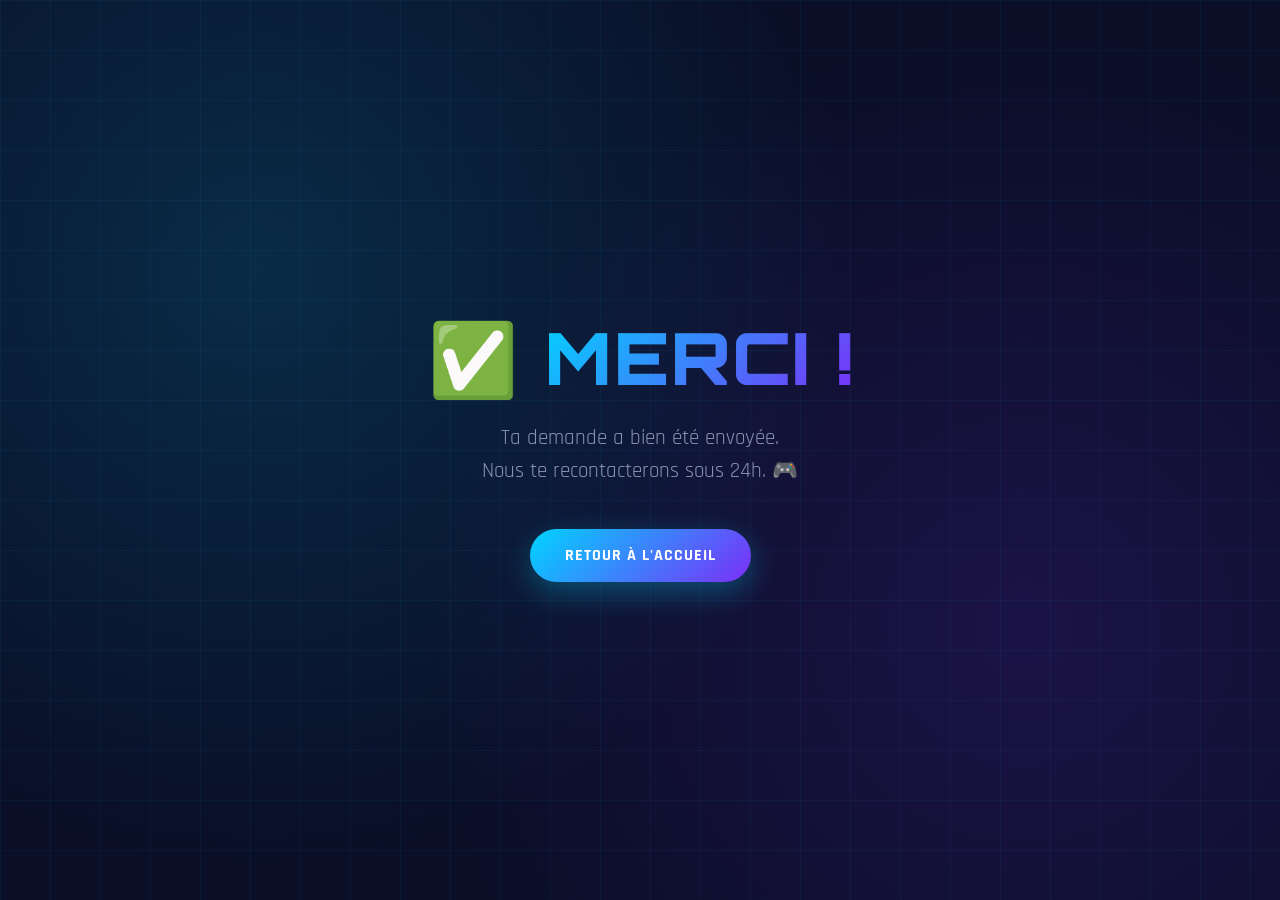
==== merci.html @ e22d6430 "Add files via upload" ====
<!DOCTYPE html>
<html lang="fr">
<head>
    <meta charset="UTF-8">
    <title>Merci ! - ProFortnite Coaching</title>
    <link rel="stylesheet" href="style.css">
    <link href="https://fonts.googleapis.com/css2?family=Orbitron:wght@400;700;900&family=Rajdhani:wght@400;600;700&display=swap" rel="stylesheet">
</head>
<body>
    <section class="hero" style="min-height: 100vh; display: flex; align-items: center; justify-content: center;">
        <div class="hero-bg"></div>
        <div class="hero-content" style="text-align: center;">
            <h1 class="hero-title">✅ <span class="gradient-text">MERCI !</span></h1>
            <p class="hero-subtitle">Ta demande a bien été envoyée.<br>Nous te recontacterons sous 24h. 🎮</p>
            <div class="hero-buttons" style="margin-top: 30px;">
                <a href="index.html" class="btn btn-primary">Retour à l'accueil</a>
            </div>
        </div>
    </section>
</body>
</html>
---- style.css ----
/* Reset & Base */
* {
    margin: 0;
    padding: 0;
    box-sizing: border-box;
}

:root {
    --primary: #00d4ff;
    --secondary: #7b2ff7;
    --dark: #0a0e27;
    --dark-2: #151a3a;
    --light: #ffffff;
    --gray: #8892b0;
    --gradient: linear-gradient(135deg, #00d4ff 0%, #7b2ff7 100%);
}

html {
    scroll-behavior: smooth;
}

body {
    font-family: 'Rajdhani', sans-serif;
    background: var(--dark);
    color: var(--light);
    overflow-x: hidden;
    line-height: 1.6;
}

.container {
    max-width: 1200px;
    margin: 0 auto;
    padding: 0 20px;
}

/* Navbar */
.navbar {
    position: fixed;
    top: 0;
    width: 100%;
    background: rgba(10, 14, 39, 0.9);
    backdrop-filter: blur(10px);
    z-index: 1000;
    border-bottom: 1px solid rgba(0, 212, 255, 0.1);
}

.nav-container {
    max-width: 1200px;
    margin: 0 auto;
    padding: 15px 20px;
    display: flex;
    justify-content: space-between;
    align-items: center;
}

.logo {
    display: flex;
    align-items: center;
    gap: 10px;
    font-family: 'Orbitron', sans-serif;
    font-weight: 900;
    font-size: 1.4rem;
}

.logo-icon {
    font-size: 1.8rem;
}

.logo-text {
    background: var(--gradient);
    -webkit-background-clip: text;
    -webkit-text-fill-color: transparent;
    background-clip: text;
}

.nav-links {
    display: flex;
    list-style: none;
    gap: 30px;
    align-items: center;
}

.nav-links a {
    color: var(--light);
    text-decoration: none;
    font-weight: 600;
    font-size: 1rem;
    transition: color 0.3s;
    position: relative;
}

.nav-links a:hover {
    color: var(--primary);
}

.nav-links a::after {
    content: '';
    position: absolute;
    bottom: -5px;
    left: 0;
    width: 0;
    height: 2px;
    background: var(--gradient);
    transition: width 0.3s;
}

.nav-links a:hover::after {
    width: 100%;
}

.btn-nav {
    background: var(--gradient);
    padding: 10px 25px !important;
    border-radius: 50px;
    color: white !important;
}

.btn-nav::after {
    display: none;
}

.burger {
    display: none;
    flex-direction: column;
    gap: 5px;
    cursor: pointer;
}

.burger span {
    width: 25px;
    height: 3px;
    background: var(--primary);
    border-radius: 3px;
    transition: 0.3s;
}

/* Hero */
.hero {
    min-height: 100vh;
    display: flex;
    align-items: center;
    justify-content: center;
    position: relative;
    padding: 120px 20px 60px;
    overflow: hidden;
}

.hero-bg {
    position: absolute;
    inset: 0;
    background: 
        radial-gradient(circle at 20% 30%, rgba(0, 212, 255, 0.15) 0%, transparent 50%),
        radial-gradient(circle at 80% 70%, rgba(123, 47, 247, 0.15) 0%, transparent 50%);
    z-index: -1;
}

.hero-bg::before {
    content: '';
    position: absolute;
    inset: 0;
    background-image: 
        linear-gradient(rgba(0, 212, 255, 0.05) 1px, transparent 1px),
        linear-gradient(90deg, rgba(0, 212, 255, 0.05) 1px, transparent 1px);
    background-size: 50px 50px;
    animation: gridMove 20s linear infinite;
}

@keyframes gridMove {
    0% { background-position: 0 0; }
    100% { background-position: 50px 50px; }
}

.hero-content {
    text-align: center;
    max-width: 900px;
    position: relative;
    z-index: 1;
}

.hero-title {
    font-family: 'Orbitron', sans-serif;
    font-size: clamp(2rem, 6vw, 4.5rem);
    font-weight: 900;
    line-height: 1.1;
    margin-bottom: 25px;
    letter-spacing: 2px;
    animation: fadeInUp 1s ease;
}

.gradient-text {
    background: var(--gradient);
    -webkit-background-clip: text;
    -webkit-text-fill-color: transparent;
    background-clip: text;
}

.hero-subtitle {
    font-size: clamp(1rem, 2vw, 1.3rem);
    color: var(--gray);
    margin-bottom: 40px;
    max-width: 700px;
    margin-left: auto;
    margin-right: auto;
    animation: fadeInUp 1s ease 0.2s backwards;
}

.hero-buttons {
    display: flex;
    gap: 20px;
    justify-content: center;
    flex-wrap: wrap;
    margin-bottom: 60px;
    animation: fadeInUp 1s ease 0.4s backwards;
}

.btn {
    display: inline-block;
    padding: 14px 35px;
    border-radius: 50px;
    text-decoration: none;
    font-weight: 700;
    font-size: 1rem;
    transition: all 0.3s;
    cursor: pointer;
    border: none;
    font-family: 'Rajdhani', sans-serif;
    letter-spacing: 1px;
    text-transform: uppercase;
}

.btn-primary {
    background: var(--gradient);
    color: white;
    box-shadow: 0 10px 30px rgba(0, 212, 255, 0.3);
}

.btn-primary:hover {
    transform: translateY(-3px);
    box-shadow: 0 15px 40px rgba(0, 212, 255, 0.5);
}

.btn-secondary {
    background: transparent;
    color: var(--light);
    border: 2px solid var(--primary);
}

.btn-secondary:hover {
    background: var(--primary);
    color: var(--dark);
    transform: translateY(-3px);
}

.btn-outline {
    background: transparent;
    color: var(--primary);
    border: 2px solid var(--primary);
    width: 100%;
    text-align: center;
}

.btn-outline:hover {
    background: var(--primary);
    color: var(--dark);
}

.btn-large {
    padding: 16px 50px;
    font-size: 1.1rem;
}

.hero-stats {
    display: flex;
    justify-content: center;
    gap: 60px;
    flex-wrap: wrap;
    animation: fadeInUp 1s ease 0.6s backwards;
}

.stat {
    text-align: center;
    font-family: 'Orbitron', sans-serif;
}

.stat-number {
    display: block;
    font-size: 2.5rem;
    font-weight: 900;
    background: var(--gradient);
    -webkit-background-clip: text;
    -webkit-text-fill-color: transparent;
    background-clip: text;
}

.stat-label {
    color: var(--gray);
    font-size: 0.9rem;
    text-transform: uppercase;
    letter-spacing: 1px;
}

@keyframes fadeInUp {
    from {
        opacity: 0;
        transform: translateY(30px);
    }
    to {
        opacity: 1;
        transform: translateY(0);
    }
}

/* Sections */
section {
    padding: 100px 0;
    position: relative;
}

.section-title {
    font-family: 'Orbitron', sans-serif;
    font-size: clamp(1.8rem, 4vw, 2.8rem);
    text-align: center;
    margin-bottom: 15px;
    letter-spacing: 1px;
}

.section-subtitle {
    text-align: center;
    color: var(--gray);
    font-size: 1.15rem;
    margin-bottom: 60px;
}

/* Services */
.services {
    background: var(--dark-2);
}

.services-grid {
    display: grid;
    grid-template-columns: repeat(auto-fit, minmax(280px, 1fr));
    gap: 25px;
}

.service-card {
    background: rgba(10, 14, 39, 0.6);
    border: 1px solid rgba(0, 212, 255, 0.15);
    border-radius: 20px;
    padding: 35px 25px;
    text-align: center;
    transition: all 0.3s;
    position: relative;
    overflow: hidden;
}

.service-card:hover {
    transform: translateY(-10px);
    border-color: var(--primary);
    box-shadow: 0 20px 40px rgba(0, 212, 255, 0.2);
}

.service-icon {
    font-size: 3rem;
    margin-bottom: 20px;
    display: block;
}

.service-card h3 {
    font-family: 'Orbitron', sans-serif;
    font-size: 1.3rem;
    margin-bottom: 15px;
    color: var(--primary);
}

.service-card p {
    color: var(--gray);
    font-size: 1rem;
}

/* Coach */
.coachs-grid {
    display: grid;
    grid-template-columns: repeat(auto-fit, minmax(300px, 1fr));
    gap: 30px;
}

.coach-card {
    background: rgba(21, 26, 58, 0.6);
    border: 1px solid rgba(0, 212, 255, 0.15);
    border-radius: 20px;
    padding: 35px 25px;
    text-align: center;
    transition: all 0.3s;
}

.coach-card:hover {
    transform: translateY(-10px);
    border-color: var(--primary);
    box-shadow: 0 20px 40px rgba(0, 212, 255, 0.2);
}

.coach-avatar {
    width: 100px;
    height: 100px;
    border-radius: 50%;
    background: var(--gradient);
    display: flex;
    align-items: center;
    justify-content: center;
    font-size: 3rem;
    margin: 0 auto 20px;
    border: 4px solid rgba(0, 212, 255, 0.3);
}

.coach-card h3 {
    font-family: 'Orbitron', sans-serif;
    font-size: 1.3rem;
    margin-bottom: 8px;
}

.coach-rank {
    color: var(--primary);
    font-weight: 700;
    margin-bottom: 15px;
    font-size: 0.95rem;
}

.coach-desc {
    color: var(--gray);
    margin-bottom: 20px;
    font-size: 1rem;
}

.coach-tags {
    display: flex;
    gap: 8px;
    justify-content: center;
    flex-wrap: wrap;
}

.coach-tags span {
    background: rgba(0, 212, 255, 0.1);
    color: var(--primary);
    padding: 5px 12px;
    border-radius: 20px;
    font-size: 0.8rem;
    font-weight: 600;
    border: 1px solid rgba(0, 212, 255, 0.3);
}

/* Coach Solo */
.coach-solo {
    display: flex;
    justify-content: center;
    align-items: center;
}

.coach-featured {
    max-width: 500px;
    width: 100%;
    padding: 50px 40px;
    background: linear-gradient(135deg, rgba(0, 212, 255, 0.08), rgba(123, 47, 247, 0.08));
    border: 2px solid rgba(0, 212, 255, 0.3);
    box-shadow: 0 20px 60px rgba(0, 212, 255, 0.15);
}

.coach-featured:hover {
    border-color: var(--primary);
    box-shadow: 0 30px 80px rgba(0, 212, 255, 0.3);
}

.coach-featured .coach-avatar {
    width: 130px;
    height: 130px;
    font-size: 4rem;
    margin-bottom: 25px;
}

.coach-featured h3 {
    font-size: 1.8rem;
    margin-bottom: 10px;
    background: var(--gradient);
    -webkit-background-clip: text;
    -webkit-text-fill-color: transparent;
    background-clip: text;
}

.coach-featured .coach-rank {
    font-size: 1.1rem;
    margin-bottom: 20px;
}

.coach-featured .coach-desc {
    font-size: 1.1rem;
    margin-bottom: 25px;
}

/* Tarifs */
.tarifs {
    background: var(--dark-2);
}

.pricing-grid {
    display: grid;
    grid-template-columns: repeat(auto-fit, minmax(280px, 1fr));
    gap: 30px;
    align-items: center;
}

.pricing-card {
    background: rgba(10, 14, 39, 0.8);
    border: 1px solid rgba(0, 212, 255, 0.15);
    border-radius: 20px;
    padding: 40px 30px;
    text-align: center;
    position: relative;
    transition: all 0.3s;
}

.pricing-card:hover {
    transform: translateY(-10px);
    border-color: var(--primary);
}

.pricing-card.featured {
    border: 2px solid var(--primary);
    box-shadow: 0 20px 60px rgba(0, 212, 255, 0.25);
    transform: scale(1.05);
}

.pricing-card.featured:hover {
    transform: scale(1.05) translateY(-10px);
}

.badge {
    position: absolute;
    top: -15px;
    left: 50%;
    transform: translateX(-50%);
    background: var(--gradient);
    color: white;
    padding: 6px 20px;
    border-radius: 20px;
    font-size: 0.8rem;
    font-weight: 700;
    letter-spacing: 1px;
}

.pricing-card h3 {
    font-family: 'Orbitron', sans-serif;
    font-size: 1.4rem;
    margin-bottom: 20px;
}

.price {
    font-family: 'Orbitron', sans-serif;
    font-size: 3.5rem;
    font-weight: 900;
    background: var(--gradient);
    -webkit-background-clip: text;
    -webkit-text-fill-color: transparent;
    background-clip: text;
    line-height: 1;
}

.price span {
    font-size: 1.5rem;
}

.price-desc {
    color: var(--gray);
    margin: 10px 0 25px;
}

.features {
    list-style: none;
    margin-bottom: 30px;
    text-align: left;
}

.features li {
    padding: 10px 0;
    border-bottom: 1px solid rgba(255, 255, 255, 0.05);
    color: var(--light);
}

/* Témoignages */
.testimonials-grid {
    display: grid;
    grid-template-columns: repeat(auto-fit, minmax(300px, 1fr));
    gap: 30px;
}

.testimonial-card {
    background: rgba(21, 26, 58, 0.6);
    border: 1px solid rgba(0, 212, 255, 0.15);
    border-radius: 20px;
    padding: 30px;
    transition: all 0.3s;
}

.testimonial-card:hover {
    transform: translateY(-10px);
    border-color: var(--primary);
}

.stars {
    font-size: 1.2rem;
    margin-bottom: 15px;
}

.testimonial-card p {
    color: var(--gray);
    font-style: italic;
    margin-bottom: 20px;
    font-size: 1.05rem;
}

.author {
    display: flex;
    align-items: center;
    gap: 15px;
}

.author .avatar {
    width: 50px;
    height: 50px;
    border-radius: 50%;
    background: var(--gradient);
    display: flex;
    align-items: center;
    justify-content: center;
    font-size: 1.5rem;
}

.author strong {
    display: block;
    color: var(--light);
}

.author small {
    color: var(--primary);
}

/* Contact */
.contact {
    background: var(--dark-2);
}

.contact-form {
    max-width: 800px;
    margin: 0 auto;
    background: rgba(10, 14, 39, 0.8);
    padding: 45px;
    border-radius: 25px;
    border: 1px solid rgba(0, 212, 255, 0.15);
}

.form-row {
    display: grid;
    grid-template-columns: 1fr 1fr;
    gap: 20px;
    margin-bottom: 20px;
}

.form-group {
    display: flex;
    flex-direction: column;
    margin-bottom: 20px;
}

.form-group label {
    margin-bottom: 8px;
    font-weight: 600;
    color: var(--light);
    text-transform: uppercase;
    font-size: 0.85rem;
    letter-spacing: 1px;
}

.form-group input,
.form-group select,
.form-group textarea {
    padding: 14px 18px;
    border-radius: 12px;
    border: 1px solid rgba(0, 212, 255, 0.2);
    background: rgba(21, 26, 58, 0.8);
    color: var(--light);
    font-family: 'Rajdhani', sans-serif;
    font-size: 1rem;
    transition: all 0.3s;
    outline: none;
}

.form-group input:focus,
.form-group select:focus,
.form-group textarea:focus {
    border-color: var(--primary);
    box-shadow: 0 0 0 3px rgba(0, 212, 255, 0.15);
}

.form-group textarea {
    resize: vertical;
    min-height: 120px;
}

.contact-form .btn-large {
    width: 100%;
    margin-top: 10px;
}

/* Footer */
.footer {
    background: #050814;
    padding: 60px 0 20px;
    border-top: 1px solid rgba(0, 212, 255, 0.1);
}

.footer-grid {
    display: grid;
    grid-template-columns: 2fr 1fr 1fr 1fr;
    gap: 40px;
    margin-bottom: 40px;
}

.footer-grid h4 {
    font-family: 'Orbitron', sans-serif;
    margin-bottom: 20px;
    color: var(--primary);
    font-size: 1rem;
    letter-spacing: 1px;
}

.footer-grid p,
.footer-grid li {
    color: var(--gray);
    margin-bottom: 10px;
    list-style: none;
    font-size: 0.95rem;
}

.footer-grid a {
    color: var(--gray);
    text-decoration: none;
    transition: color 0.3s;
}

.footer-grid a:hover {
    color: var(--primary);
}

.socials {
    display: flex;
    gap: 15px;
}

.socials a {
    width: 45px;
    height: 45px;
    border-radius: 50%;
    background: rgba(0, 212, 255, 0.1);
    display: flex;
    align-items: center;
    justify-content: center;
    font-size: 1.2rem;
    transition: all 0.3s;
    border: 1px solid rgba(0, 212, 255, 0.2);
}

.socials a:hover {
    background: var(--gradient);
    transform: translateY(-3px);
    border-color: transparent;
}

.footer-bottom {
    text-align: center;
    padding-top: 25px;
    border-top: 1px solid rgba(255, 255, 255, 0.05);
    color: var(--gray);
    font-size: 0.9rem;
}

/* Responsive */
@media (max-width: 968px) {
    .burger {
        display: flex;
    }

    .nav-links {
        position: fixed;
        top: 70px;
        right: -100%;
        flex-direction: column;
        background: rgba(10, 14, 39, 0.98);
        width: 280px;
        height: calc(100vh - 70px);
        padding: 40px 30px;
        gap: 25px;
        transition: right 0.4s;
        align-items: flex-start;
        border-left: 1px solid rgba(0, 212, 255, 0.2);
    }

    .nav-links.active {
        right: 0;
    }

    .footer-grid {
        grid-template-columns: 1fr 1fr;
    }
}

@media (max-width: 640px) {
    .hero-stats {
        gap: 30px;
    }

    .stat-number {
        font-size: 2rem;
    }

    .form-row {
        grid-template-columns: 1fr;
    }

    .contact-form {
        padding: 30px 20px;
    }

    .footer-grid {
        grid-template-columns: 1fr;
        text-align: center;
    }

    .socials {
        justify-content: center;
    }

    .pricing-card.featured {
        transform: scale(1);
    }

    .pricing-card.featured:hover {
        transform: translateY(-10px);
    }

    .coach-featured {
        padding: 35px 25px;
    }

    .coach-featured .coach-avatar {
        width: 100px;
        height: 100px;
        font-size: 3rem;
    }

    .coach-featured h3 {
        font-size: 1.5rem;
    }
}
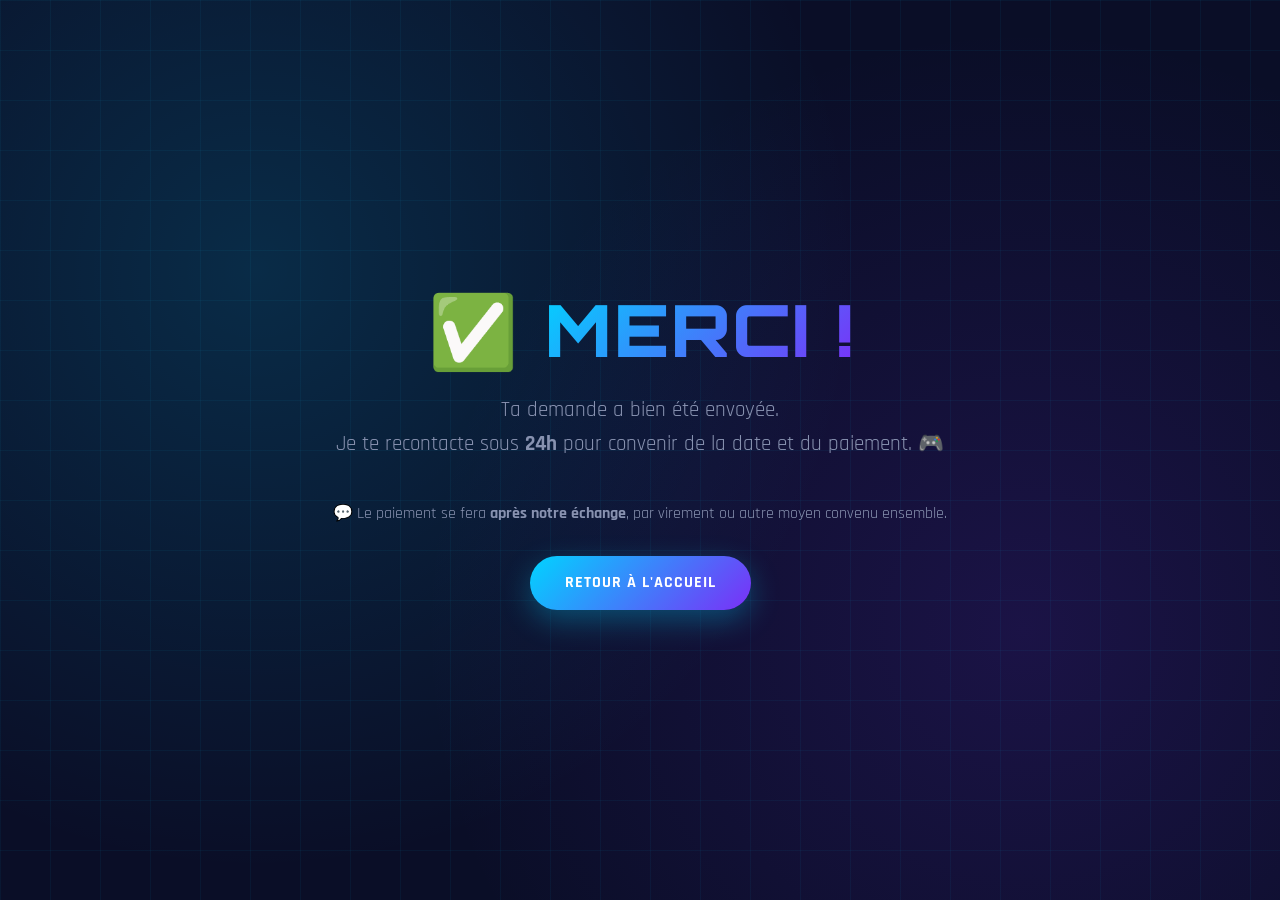
==== commit b8dccb80: "Update merci.html" ====
--- a/merci.html
+++ b/merci.html
@@ -9,13 +9,19 @@
 <body>
     <section class="hero" style="min-height: 100vh; display: flex; align-items: center; justify-content: center;">
         <div class="hero-bg"></div>
-        <div class="hero-content" style="text-align: center;">
+        <div class="hero-content" style="text-align: center; max-width: 700px;">
             <h1 class="hero-title">✅ <span class="gradient-text">MERCI !</span></h1>
-            <p class="hero-subtitle">Ta demande a bien été envoyée.<br>Nous te recontacterons sous 24h. 🎮</p>
+            <p class="hero-subtitle">
+                Ta demande a bien été envoyée.<br>
+                Je te recontacte sous <strong>24h</strong> pour convenir de la date et du paiement. 🎮
+            </p>
+            <p style="color: var(--gray); font-size: 1rem; margin-top: 20px;">
+                💬 Le paiement se fera <strong>après notre échange</strong>, par virement ou autre moyen convenu ensemble.
+            </p>
             <div class="hero-buttons" style="margin-top: 30px;">
                 <a href="index.html" class="btn btn-primary">Retour à l'accueil</a>
             </div>
         </div>
     </section>
 </body>
-</html>+</html>
